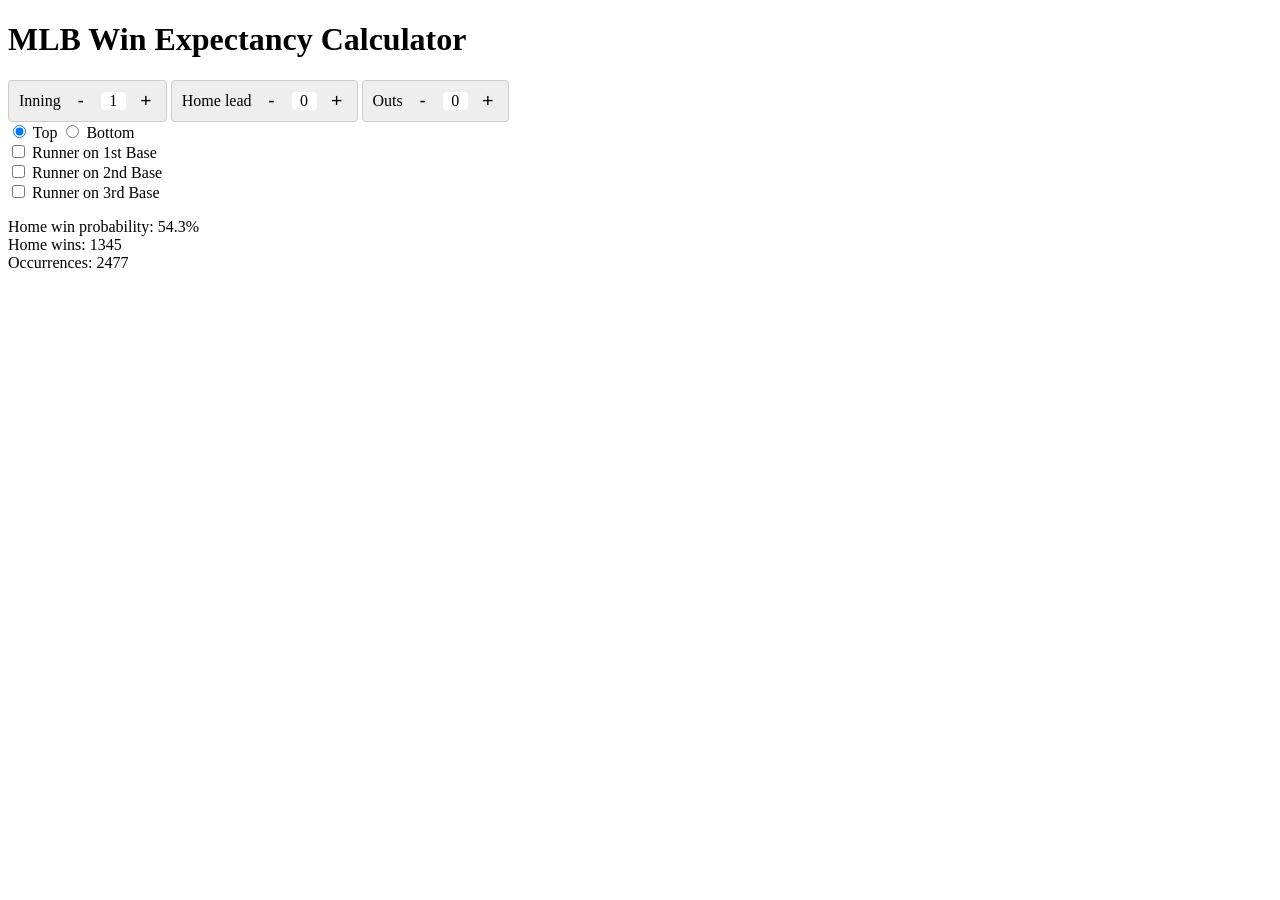
==== docs/index.html @ 01634b32 "Relabel Home win to Home win probability" ====
<!DOCTYPE html>
<html>
<head>
  <title>Win Expectancy</title>
  <link rel="stylesheet" href="css/styles.css">
</head>
<body>
  <h1>MLB Win Expectancy Calculator</h1>

  <div class="quantity">
    <label>Inning</label>
    <button type="button" class="qty-btn" id="inn_minus_btn">-</button>
    <label class="score-label" id="inn_label">1</label>
    <button type="button" class="qty-btn" id="inn_plus_btn">+</button>
  </div>

  <div class="quantity">
    <label>Home lead</label>
    <button type="button" class="qty-btn" id="diff_minus_btn">-</button>
    <label class="score-label" id="diff_label">0</label>
    <button type="button" class="qty-btn" id="diff_plus_btn">+</button>
  </div>

  <div class="quantity">
    <label>Outs</label>
        <button type="button" class="qty-btn" id="outs_minus_btn">-</button>
        <label class="score-label" id="outs_label">0</label>
        <button type="button" class="qty-btn" id="outs_plus_btn">+</button>
  </div>

  <form>
    <input type="radio" id="top" name="half" value="T" checked>
    <label for="top">Top</label>

    <input type="radio" id="bottom" name="half" value="B">
    <label for="bottom">Bottom</label>

    <div></div>

    <input type="checkbox" id="r1" name="runners" value="1">
    <label for=""r1>Runner on 1st Base</label>
    <div></div>
    <input type="checkbox" id="r2" name="runners" value="2">
    <label for=""r2>Runner on 2nd Base</label>
    <div></div>
    <input type="checkbox" id="r3" name="runners" value="3">
    <label for=""r3>Runner on 3rd Base</label>


  </form>

  <p></p>

  <label id="home-win-prob">Home win probability: 0.00%</label>
  <div></div>
  <label id="home-wins">Home wins: 0</label>
  <div></div>
  <label id="occurrences">Occurrences: 0</label>

  <script src="js/main.js" type="module"></script>
</body>
</html>
---- docs/css/styles.css ----
.quantity {
    display: inline-flex;
    padding-left: 10px;
    align-items: center;
    border: 1px solid #ccc;
    border-radius: 4px;
    overflow: hidden;
    background-color: #eee;
}

.qty-btn {
    background: none;
    border: none;
    width: 40px;
    height: 40px;
    font-size: 1.2rem;
    cursor: pointer;
    user-select: none;
    transition: background-color 0.2-ease;
}

.score-label {
    display: block;
    text-align: center;
    background-color: #fff;
    width: 25px;
    border-radius: 4px
}
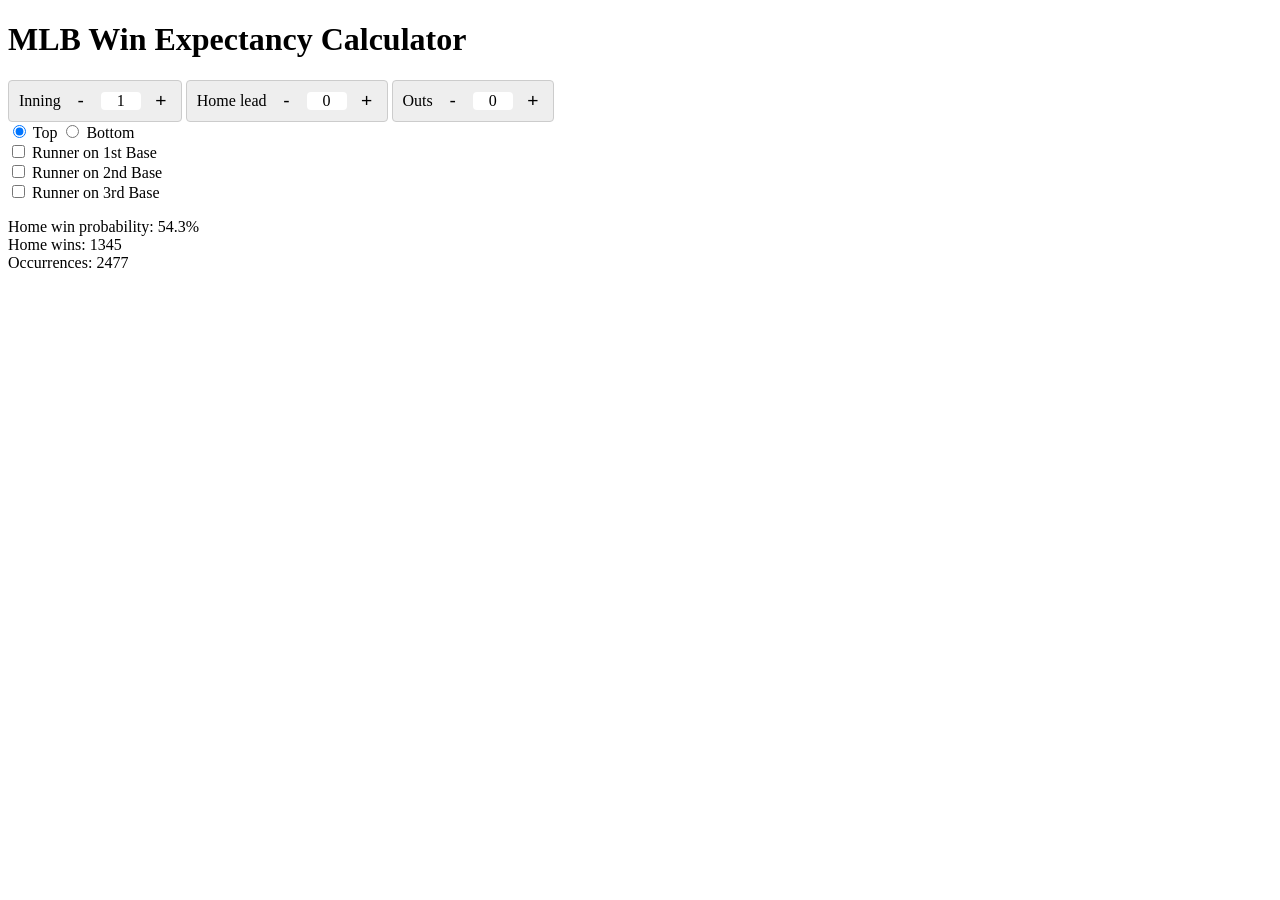
==== commit d7f06b17: "Widen qty-label" ====
--- a/docs/index.html
+++ b/docs/index.html
@@ -10,21 +10,21 @@
   <div class="quantity">
     <label>Inning</label>
     <button type="button" class="qty-btn" id="inn_minus_btn">-</button>
-    <label class="score-label" id="inn_label">1</label>
+    <label class="qty-label" id="inn_label">1</label>
     <button type="button" class="qty-btn" id="inn_plus_btn">+</button>
   </div>
 
   <div class="quantity">
     <label>Home lead</label>
     <button type="button" class="qty-btn" id="diff_minus_btn">-</button>
-    <label class="score-label" id="diff_label">0</label>
+    <label class="qty-label" id="diff_label">0</label>
     <button type="button" class="qty-btn" id="diff_plus_btn">+</button>
   </div>
 
   <div class="quantity">
     <label>Outs</label>
         <button type="button" class="qty-btn" id="outs_minus_btn">-</button>
-        <label class="score-label" id="outs_label">0</label>
+        <label class="qty-label" id="outs_label">0</label>
         <button type="button" class="qty-btn" id="outs_plus_btn">+</button>
   </div>
 
--- a/docs/css/styles.css
+++ b/docs/css/styles.css
@@ -19,10 +19,10 @@
     transition: background-color 0.2-ease;
 }
 
-.score-label {
+.qty-label {
     display: block;
     text-align: center;
     background-color: #fff;
-    width: 25px;
+    width: 40px;
     border-radius: 4px
 }
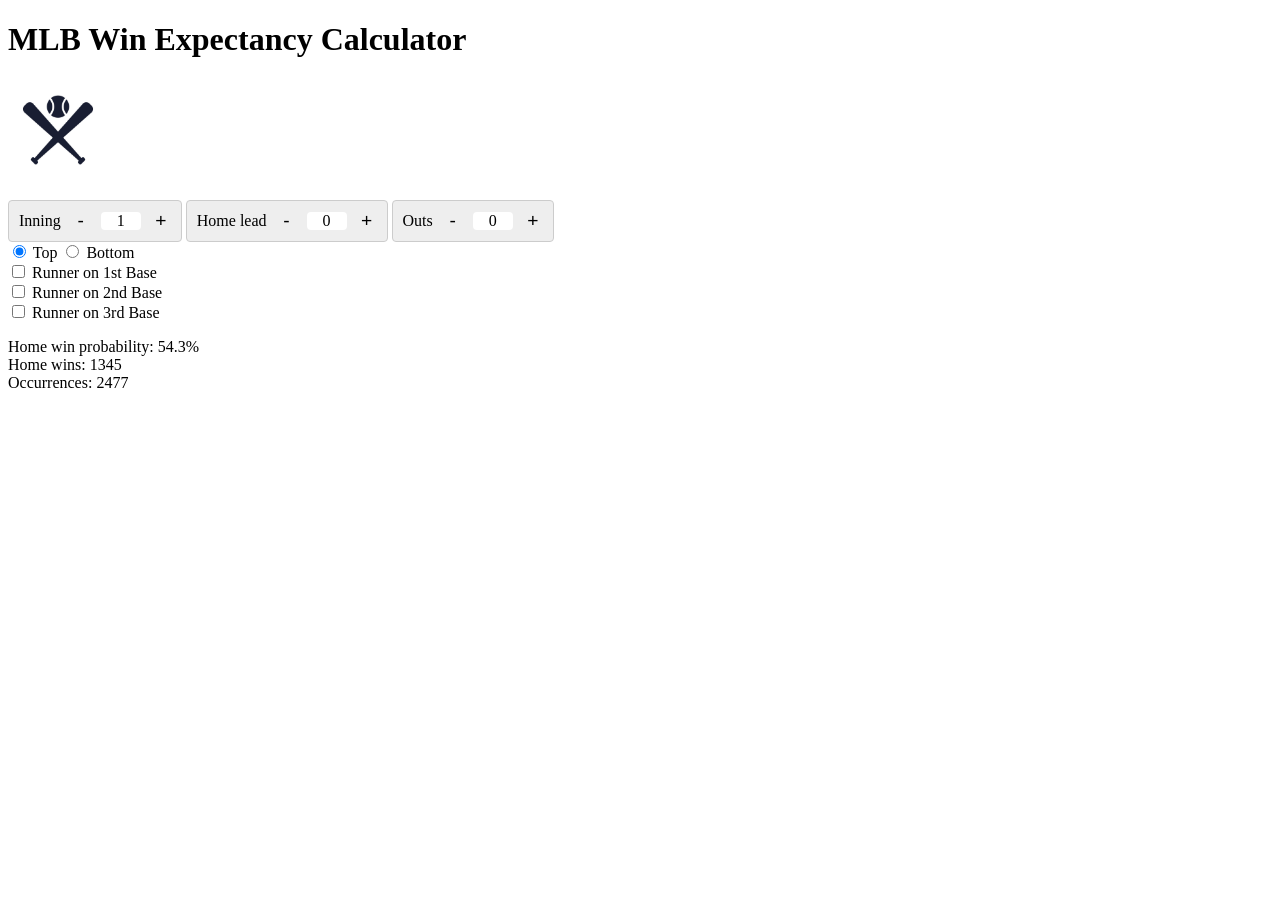
==== commit 58badbab: "Add logo to title" ====
--- a/docs/index.html
+++ b/docs/index.html
@@ -5,8 +5,11 @@
   <link rel="stylesheet" href="css/styles.css">
 </head>
 <body>
-  <h1>MLB Win Expectancy Calculator</h1>
-
+  <div class="title-section">
+    <h1>MLB Win Expectancy Calculator</h1>
+    <img src="../images/icon.jpg" alt="1 baseball with 2 bats" width="100">
+  </div>
+  <p></p>
   <div class="quantity">
     <label>Inning</label>
     <button type="button" class="qty-btn" id="inn_minus_btn">-</button>
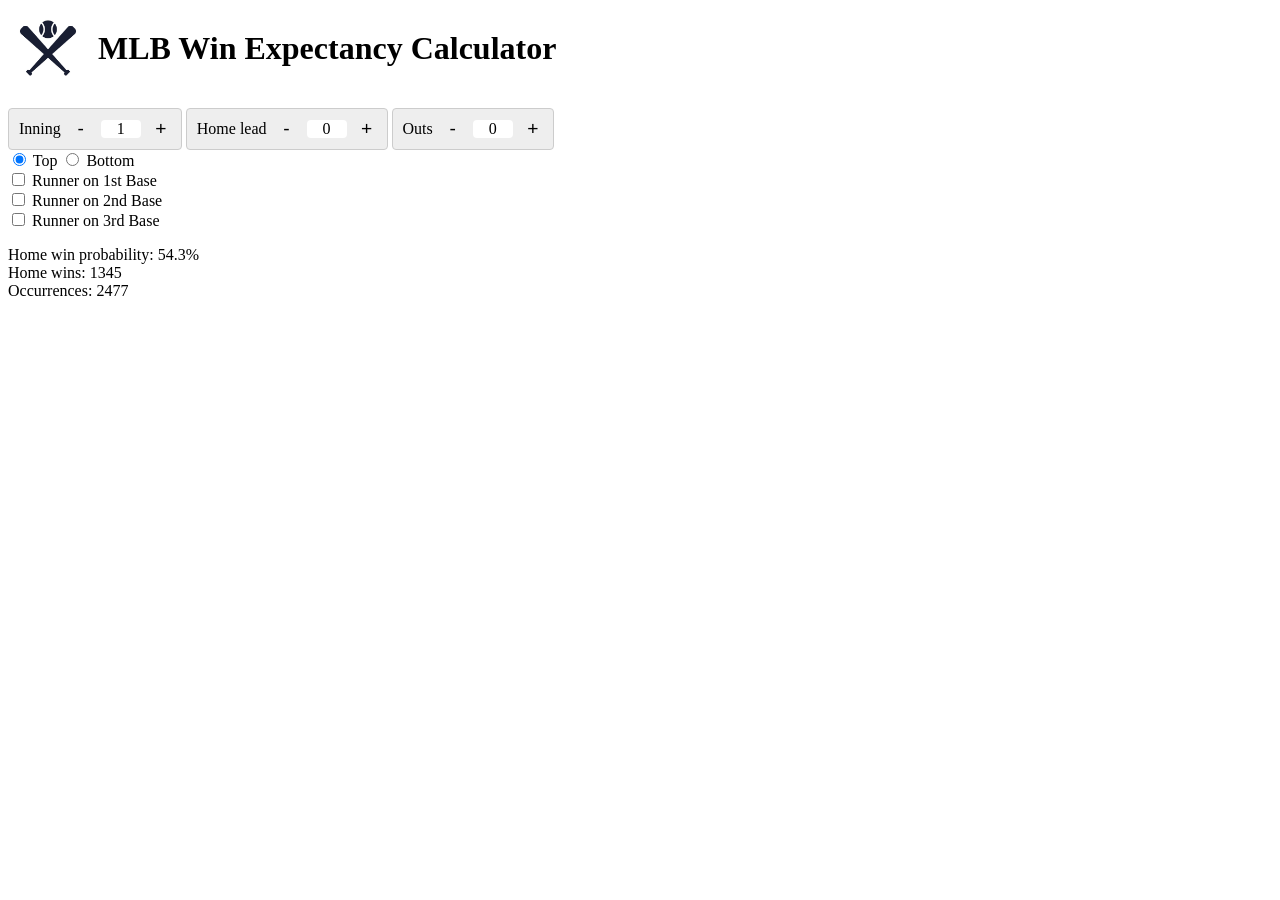
==== commit 85a1f35a: "Shrink logo size" ====
--- a/docs/index.html
+++ b/docs/index.html
@@ -6,8 +6,8 @@
 </head>
 <body>
   <div class="title-section">
+    <img src="../images/icon.jpg" alt="1 baseball with 2 bats" width="80">
     <h1>MLB Win Expectancy Calculator</h1>
-    <img src="../images/icon.jpg" alt="1 baseball with 2 bats" width="100">
   </div>
   <p></p>
   <div class="quantity">
--- a/docs/css/styles.css
+++ b/docs/css/styles.css
@@ -1,3 +1,9 @@
+.title-section {
+    display: inline-flex;
+    align-items: center;
+    gap: 10px;
+}
+
 .quantity {
     display: inline-flex;
     padding-left: 10px;
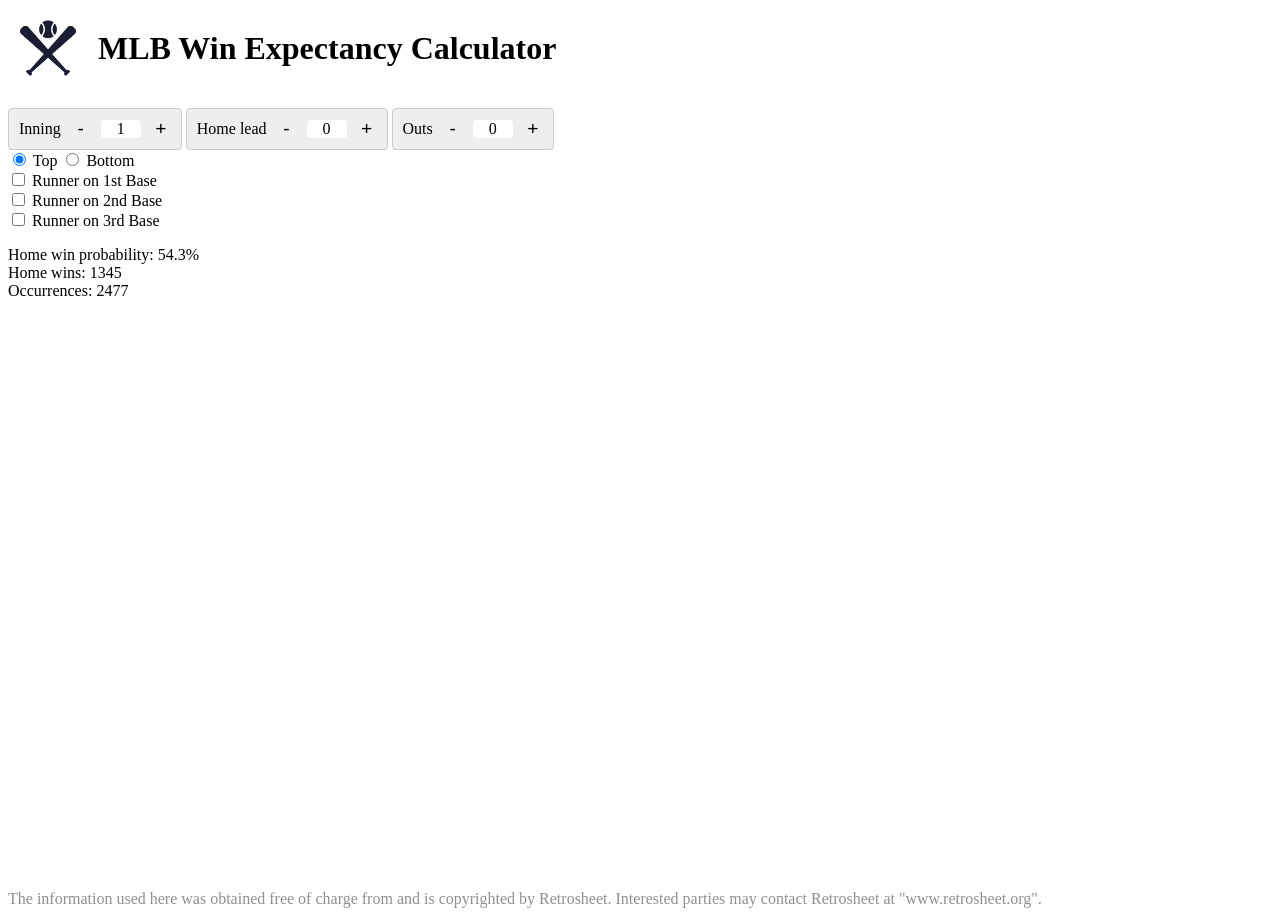
==== commit fd3ec285: "Add required Retrosheet statement" ====
--- a/docs/index.html
+++ b/docs/index.html
@@ -5,61 +5,66 @@
   <link rel="stylesheet" href="css/styles.css">
 </head>
 <body>
-  <div class="title-section">
-    <img src="../images/icon.jpg" alt="1 baseball with 2 bats" width="80">
-    <h1>MLB Win Expectancy Calculator</h1>
-  </div>
-  <p></p>
-  <div class="quantity">
-    <label>Inning</label>
-    <button type="button" class="qty-btn" id="inn_minus_btn">-</button>
-    <label class="qty-label" id="inn_label">1</label>
-    <button type="button" class="qty-btn" id="inn_plus_btn">+</button>
-  </div>
+  <main>
+    <div class="title-section">
+        <img src="images/icon.jpg" alt="1 baseball with 2 bats" width="80">
+        <h1>MLB Win Expectancy Calculator</h1>
+    </div>
+    <p></p>
+    <div class="quantity">
+        <label>Inning</label>
+        <button type="button" class="qty-btn" id="inn_minus_btn">-</button>
+        <label class="qty-label" id="inn_label">1</label>
+        <button type="button" class="qty-btn" id="inn_plus_btn">+</button>
+    </div>
 
-  <div class="quantity">
-    <label>Home lead</label>
-    <button type="button" class="qty-btn" id="diff_minus_btn">-</button>
-    <label class="qty-label" id="diff_label">0</label>
-    <button type="button" class="qty-btn" id="diff_plus_btn">+</button>
-  </div>
+    <div class="quantity">
+        <label>Home lead</label>
+        <button type="button" class="qty-btn" id="diff_minus_btn">-</button>
+        <label class="qty-label" id="diff_label">0</label>
+        <button type="button" class="qty-btn" id="diff_plus_btn">+</button>
+    </div>
 
-  <div class="quantity">
-    <label>Outs</label>
-        <button type="button" class="qty-btn" id="outs_minus_btn">-</button>
-        <label class="qty-label" id="outs_label">0</label>
-        <button type="button" class="qty-btn" id="outs_plus_btn">+</button>
-  </div>
+    <div class="quantity">
+        <label>Outs</label>
+            <button type="button" class="qty-btn" id="outs_minus_btn">-</button>
+            <label class="qty-label" id="outs_label">0</label>
+            <button type="button" class="qty-btn" id="outs_plus_btn">+</button>
+    </div>
 
-  <form>
-    <input type="radio" id="top" name="half" value="T" checked>
-    <label for="top">Top</label>
+    <form>
+        <input type="radio" id="top" name="half" value="T" checked>
+        <label for="top">Top</label>
 
-    <input type="radio" id="bottom" name="half" value="B">
-    <label for="bottom">Bottom</label>
+        <input type="radio" id="bottom" name="half" value="B">
+        <label for="bottom">Bottom</label>
 
-    <div></div>
+        <div></div>
 
-    <input type="checkbox" id="r1" name="runners" value="1">
-    <label for=""r1>Runner on 1st Base</label>
-    <div></div>
-    <input type="checkbox" id="r2" name="runners" value="2">
-    <label for=""r2>Runner on 2nd Base</label>
-    <div></div>
-    <input type="checkbox" id="r3" name="runners" value="3">
-    <label for=""r3>Runner on 3rd Base</label>
+        <input type="checkbox" id="r1" name="runners" value="1">
+        <label for=""r1>Runner on 1st Base</label>
+        <div></div>
+        <input type="checkbox" id="r2" name="runners" value="2">
+        <label for=""r2>Runner on 2nd Base</label>
+        <div></div>
+        <input type="checkbox" id="r3" name="runners" value="3">
+        <label for=""r3>Runner on 3rd Base</label>
 
 
-  </form>
+    </form>
 
-  <p></p>
+    <p></p>
 
-  <label id="home-win-prob">Home win probability: 0.00%</label>
-  <div></div>
-  <label id="home-wins">Home wins: 0</label>
-  <div></div>
-  <label id="occurrences">Occurrences: 0</label>
+    <label id="home-win-prob">Home win probability: 0.00%</label>
+    <div></div>
+    <label id="home-wins">Home wins: 0</label>
+    <div></div>
+    <label id="occurrences">Occurrences: 0</label>
+  </main>
 
+  <footer>
+    The information used here was obtained free of charge from and is copyrighted by Retrosheet.  Interested parties may contact Retrosheet at "www.retrosheet.org".
+  </footer>
   <script src="js/main.js" type="module"></script>
 </body>
 </html>
--- a/docs/css/styles.css
+++ b/docs/css/styles.css
@@ -31,4 +31,18 @@
     background-color: #fff;
     width: 40px;
     border-radius: 4px
+}
+
+body {
+    display: flex;
+    flex-direction: column;
+    min-height: 100vh;
+}
+
+main {
+    flex: 1;
+}
+
+footer {
+    color: #909090;
 }
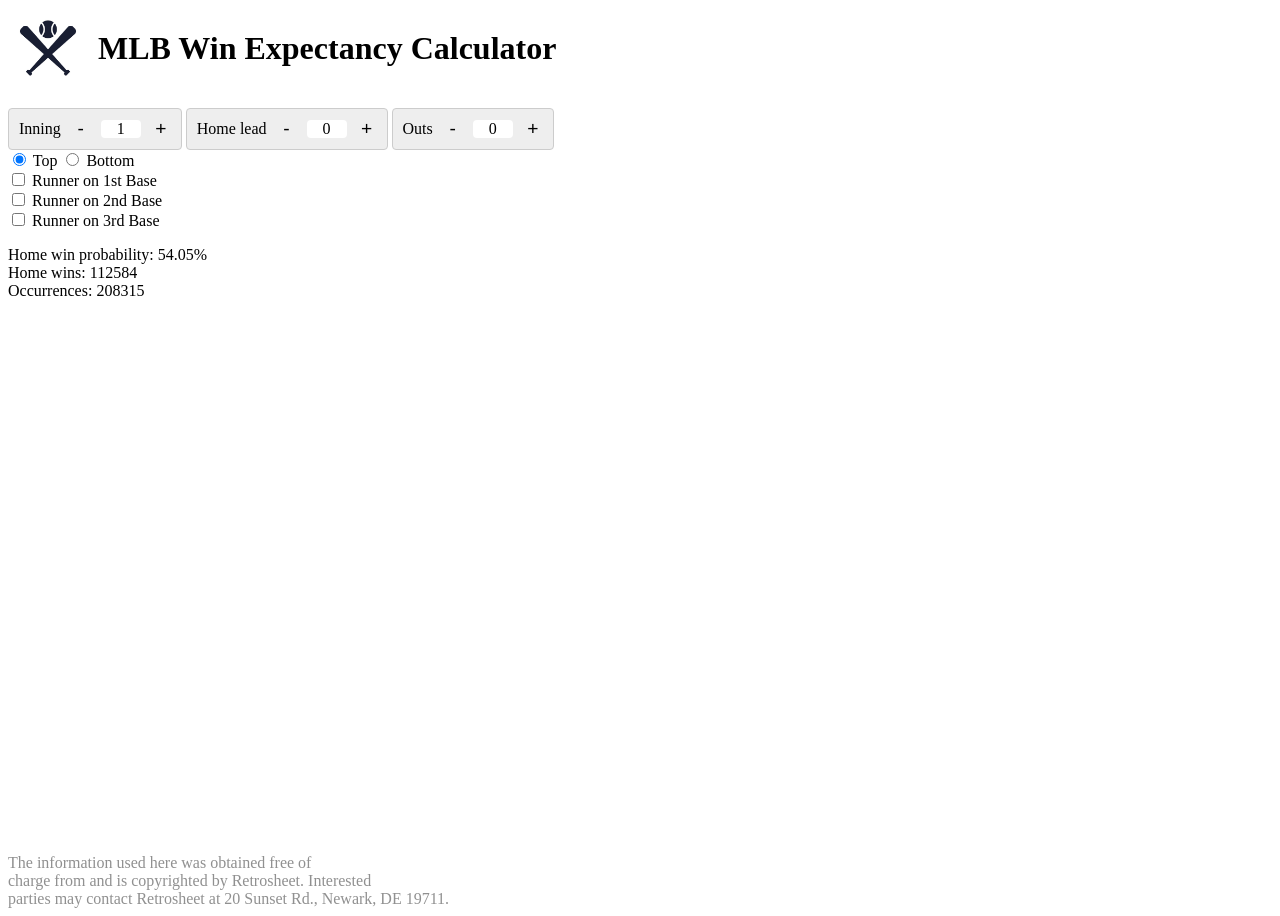
==== commit 5bf34773: "Update Retrosheet required statement" ====
--- a/docs/index.html
+++ b/docs/index.html
@@ -63,8 +63,10 @@
   </main>
 
   <footer>
-    The information used here was obtained free of charge from and is copyrighted by Retrosheet.  Interested parties may contact Retrosheet at "www.retrosheet.org".
-  </footer>
+    The information used here was obtained free of<div></div>
+    charge from and is copyrighted by Retrosheet.  Interested<div></div>
+    parties may contact Retrosheet at 20 Sunset Rd.,
+    Newark, DE 19711.
   <script src="js/main.js" type="module"></script>
 </body>
 </html>
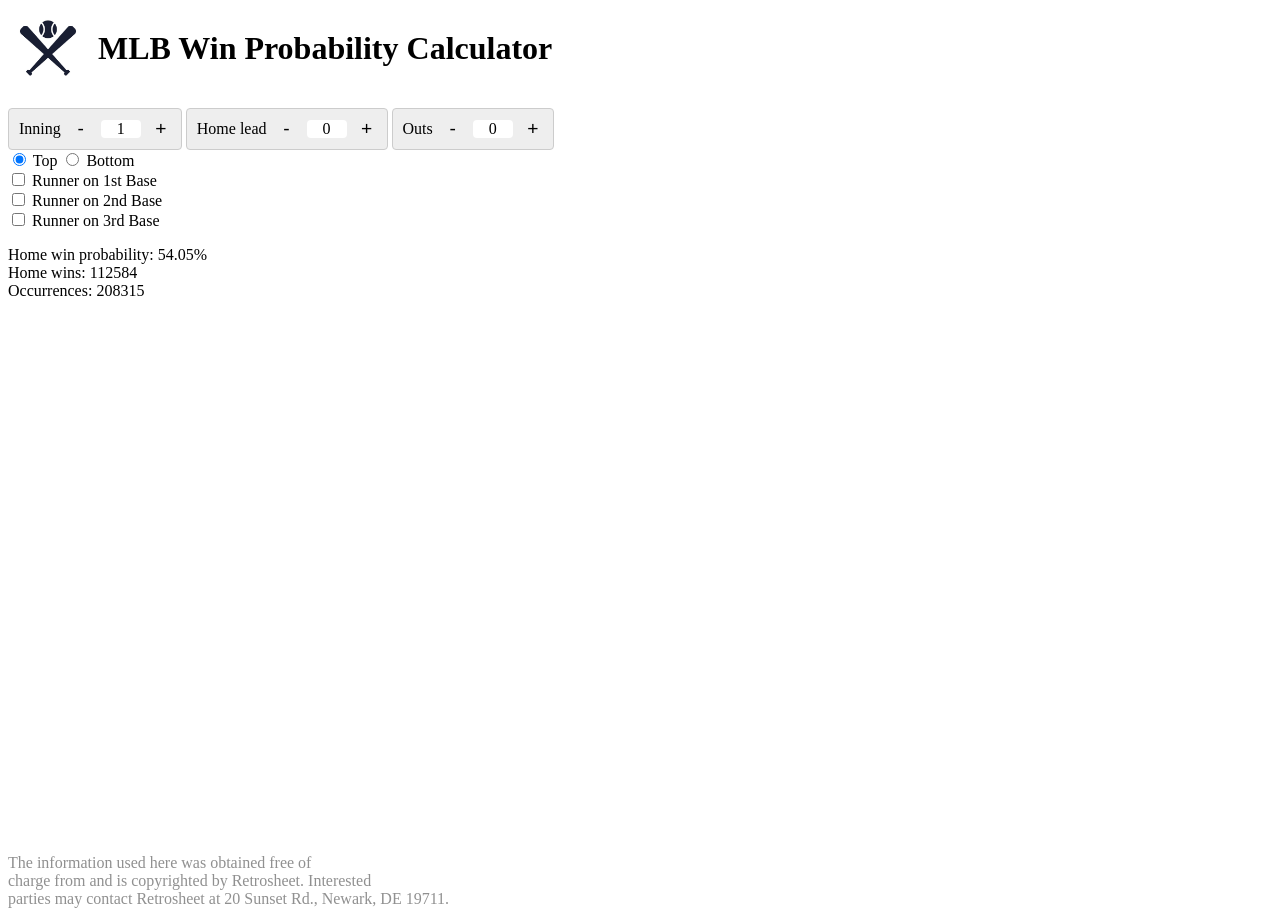
==== commit 892fd832: "Change project title to MLB Win Probability Calculator" ====
--- a/docs/index.html
+++ b/docs/index.html
@@ -1,14 +1,14 @@
 <!DOCTYPE html>
 <html>
 <head>
-  <title>Win Expectancy</title>
+  <title>MLB Win Probability</title>
   <link rel="stylesheet" href="css/styles.css">
 </head>
 <body>
   <main>
     <div class="title-section">
         <img src="images/icon.jpg" alt="1 baseball with 2 bats" width="80">
-        <h1>MLB Win Expectancy Calculator</h1>
+        <h1>MLB Win Probability Calculator</h1>
     </div>
     <p></p>
     <div class="quantity">
